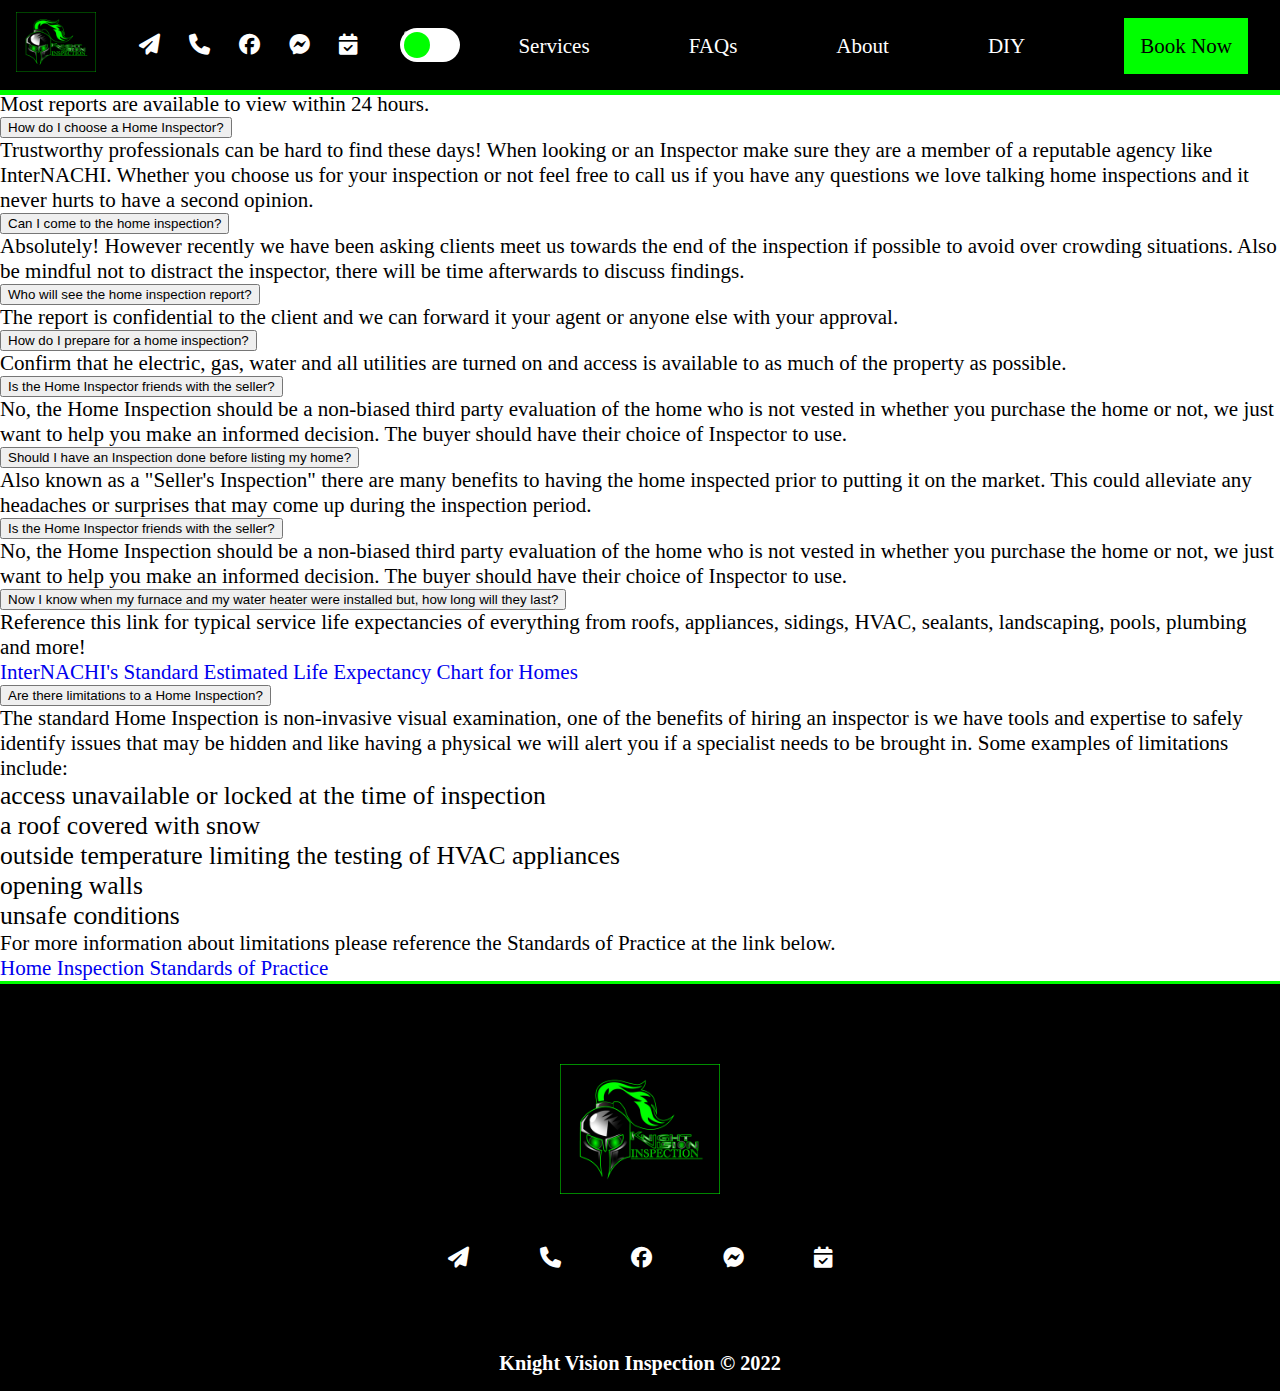
==== about.html @ d925e0f3 "words" ====
<!DOCTYPE html>
<html lang="en">
  <head>
      <meta charset="UTF-8">
      <meta http-equiv="X-UA-Compatible" content="IE=edge">
      <meta name="viewport" content="width=device-width, initial-scale=1.0">
      <title>Knight Vision Inspection</title>
      <meta property="og:image" content="https://jared-mattas-portfolio.s3.us-west-1.amazonaws.com/Main/fMAIN_logo_small.jpg" />
      <link rel="stylesheet" href="https://cdnjs.cloudflare.com/ajax/libs/font-awesome/6.1.2/css/all.min.css">
      <link rel="stylesheet" href="../css/index.css">
  </head>
  <body>

      <!-- NAV -->
      <app-nav></app-nav>
      <!-- HERO -->
      <app-hero></app-hero>
   

    <!-- FAQS -->
    <div class="page-body">
      <div class="faqs-section">
        <button class="accordion faqs-item">How long does a home inspection last?</button>
        <div class="panel">
          <p>The average basic home inspection takes around 3-4 hours on site to complete and we will be available to answer any of your questions during or afterwards.</p>
        </div>
        
        <button class="accordion faqs-item">When will the home inspection report be available?</button>
        <div class="panel">
          <p>Most reports are available to view within 24 hours.</p>
        </div>
        
        <button class="accordion faqs-item">How do I choose a Home Inspector?</button>
        <div class="panel">
          <p>Trustworthy professionals can be hard to find these days! When looking or an Inspector make sure they are a member of a reputable agency like InterNACHI. Whether you choose us for your inspection or not feel free to call us if you have any questions we love talking home inspections and it never hurts to have a second opinion.</p>
        </div> 

        <button class="accordion faqs-item">Can I come to the home inspection?</button>
        <div class="panel">
          <p>Absolutely! However recently we have been asking clients meet us towards the end of the inspection if possible to avoid over crowding situations. Also be mindful not to distract the inspector, there will be time afterwards to discuss findings. </p>
        </div> 

        <button class="accordion faqs-item">Who will see the home inspection report?</button>
        <div class="panel">
          <p>The report is confidential to the client and we can forward it your agent or anyone else with your approval. </p>
        </div> 

        <button class="accordion faqs-item">How do I prepare for a home inspection?</button>
        <div class="panel">
          <p>Confirm that he electric, gas, water and all utilities are turned on and access is available to as much of the property as possible.</p>
        </div> 

        <button class="accordion faqs-item">Is the Home Inspector friends with the seller?</button>
        <div class="panel">
          <p>No, the Home Inspection should be a non-biased third party evaluation of the home who is not vested in whether you purchase the home or not, we just want to help you make an informed decision. The buyer should have their choice of Inspector to use.</p>
        </div> 


        <button class="accordion faqs-item">Should I have an Inspection done before listing my home?</button>
        <div class="panel">
          <p>Also known as a "Seller's Inspection" there are many benefits to having the home inspected prior to putting it on the market. This could alleviate any headaches or surprises that may come up during the inspection period.</p>
        </div> 

        <button class="accordion faqs-item">Is the Home Inspector friends with the seller?</button>
        <div class="panel">
          <p>No, the Home Inspection should be a non-biased third party evaluation of the home who is not vested in whether you purchase the home or not, we just want to help you make an informed decision. The buyer should have their choice of Inspector to use.</p>
        </div> 

        <button class="accordion faqs-item">Now I know when my furnace and my water heater were installed but, how long will they last?</button>
        <div class="panel">
          <p>Reference this link for typical service life expectancies of everything from roofs, appliances, sidings, HVAC, sealants, landscaping, pools, plumbing and more!</p>
          <a href="https://www.nachi.org/life-expectancy.htm">InterNACHI's Standard Estimated Life Expectancy Chart for Homes</a>
        </div> 

        <button class="accordion faqs-item">Are there limitations to a Home Inspection?</button>
        <div class="panel">
          <p>The standard Home Inspection is non-invasive visual examination, one of the benefits of hiring an inspector is we have tools and expertise to safely identify issues that may be hidden and like having a physical we will alert you if a specialist needs to be brought in. Some examples of limitations include:
          <div>
            <ul class="limitations-list">
              <li class="limitation">access unavailable or locked at the time of inspection</li>
              <li class="limitation">a roof covered with snow</li>
              <li class="limitation">outside temperature limiting the testing of HVAC appliances</li>
              <li class="limitation">opening walls</li>
              <li class="limitation">unsafe conditions</li>
            </ul>
          </div>
          <p>For more information about limitations please reference the Standards of Practice at the link below.</p>
          <a href="https://www.nachi.org/sop.htm" class="btn">Home Inspection Standards of Practice</a>
        </div> 

      </div>
    </div>

    
   <!-- FOOTER -->
   <app-footer></app-footer>

  </body>


  <script src="https://ajax.googleapis.com/ajax/libs/jquery/3.5.1/jquery.min.js"></script>
  <script type="text/javascript" src="../js/nav.js"></script>
  <script type="text/javascript" src="../js/hero.js"></script>
  <script type="text/javascript" src="../js/footer.js"></script>
  <script src="./js/accordion.js"></script>
</html>
---- css/index.css ----
/*--------------------------------------------------------------
>>> INDEX
--------------------------------------------------------------*/

/* PRESETS */
@import "./presets/1reset.css";
@import "./presets/2text.css";
@import "./presets/3color.css";
@import "./presets/4navMenu.css";
@import "./presets/5footer.css";
@import "./presets/6themeSwitch.css";
@import "./presets/7backToTop.css";
@import "./presets/8hero.css";


/* MEDIA QUERY */
@import "./mediaQuery/min1400.css";
@import "./mediaQuery/1400.css"; 
@import "./mediaQuery/1200.css";
@import "./mediaQuery/992.css";
@import "./mediaQuery/768.css";
@import "./mediaQuery/576.css"; 

/*--------------------------------------------------------------
>>> INDEX - END
--------------------------------------------------------------*/
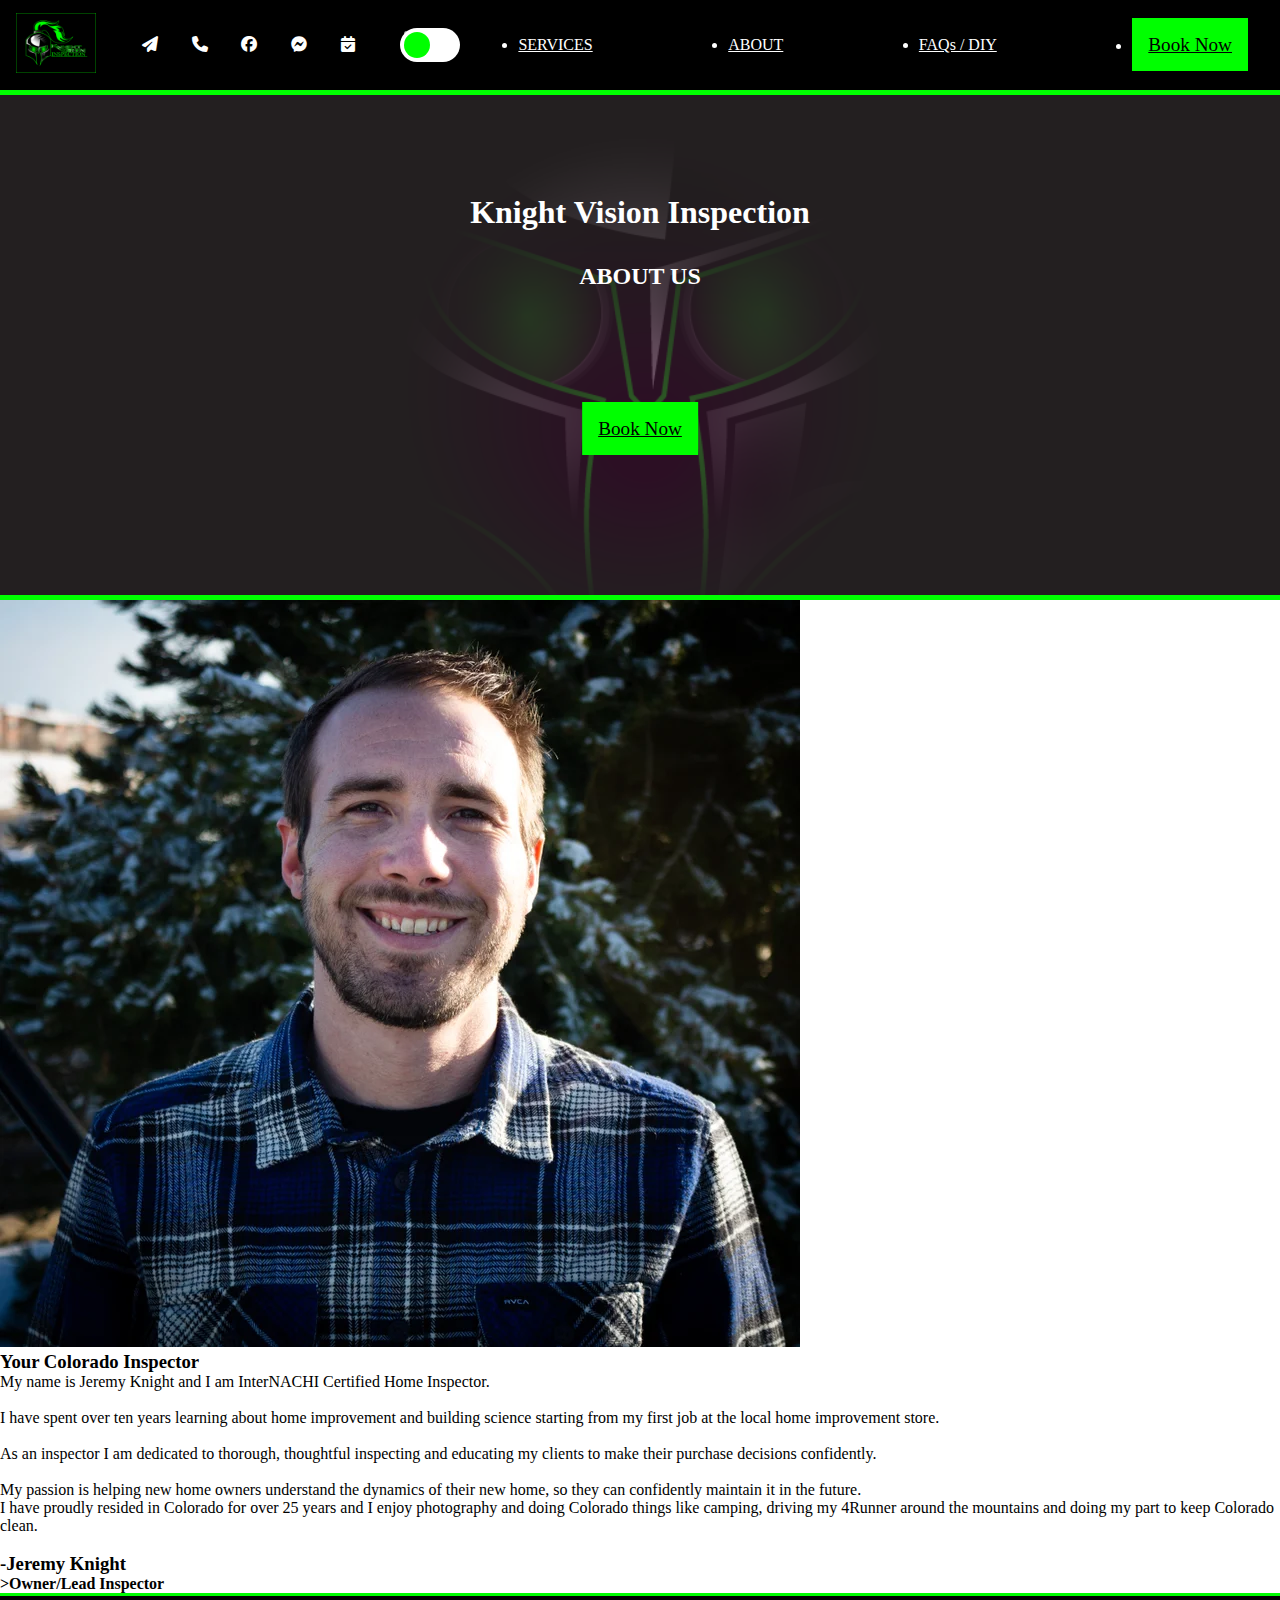
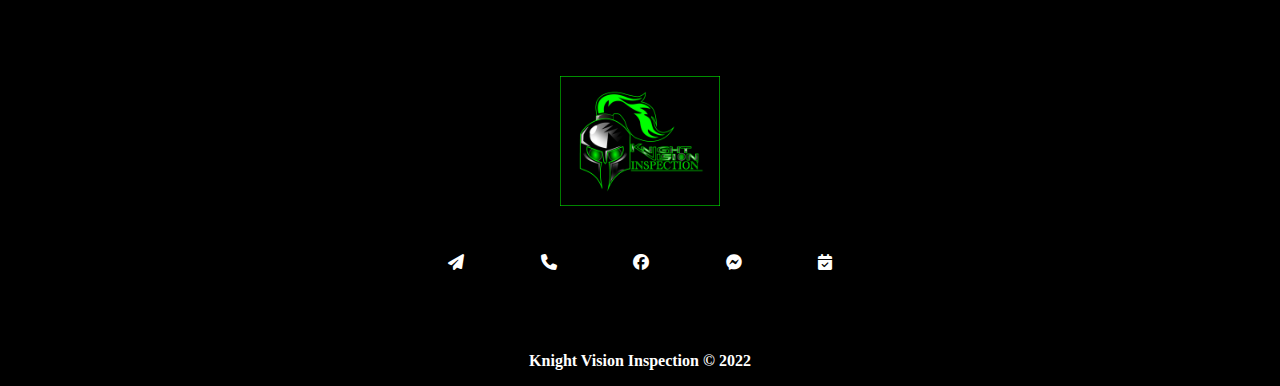
==== commit f38ff1c7: "work is being done" ====
--- a/about.html
+++ b/about.html
@@ -5,91 +5,54 @@
       <meta http-equiv="X-UA-Compatible" content="IE=edge">
       <meta name="viewport" content="width=device-width, initial-scale=1.0">
       <title>Knight Vision Inspection</title>
-      <meta property="og:image" content="https://jared-mattas-portfolio.s3.us-west-1.amazonaws.com/Main/fMAIN_logo_small.jpg" />
+      <link rel="shortcut icon" type="image/jpg" href="./assets/images/logobig.webp"/>
       <link rel="stylesheet" href="https://cdnjs.cloudflare.com/ajax/libs/font-awesome/6.1.2/css/all.min.css">
-      <link rel="stylesheet" href="../css/index.css">
+      <link rel="stylesheet" href="./css/index.css">
   </head>
   <body>
 
-      <!-- NAV -->
-      <app-nav></app-nav>
-      <!-- HERO -->
-      <app-hero></app-hero>
-   
+    <!-- NAV -->
+    <app-nav></app-nav>
+    <!-- HERO -->
+    <div class="hero-image">
+      <div class="hero-text">
+          <h1>Knight Vision Inspection</h1>
+          <h2>ABOUT US </h2>
+          <a href="https://square.site/book/L98NPR7TF8NX2/knight-vision-inspection" class="bk-btn">Book Now</a>
+      </div>
+    </div> 
+  
 
     <!-- FAQS -->
     <div class="page-body">
-      <div class="faqs-section">
-        <button class="accordion faqs-item">How long does a home inspection last?</button>
-        <div class="panel">
-          <p>The average basic home inspection takes around 3-4 hours on site to complete and we will be available to answer any of your questions during or afterwards.</p>
+      <div class="about-container container">
+        <div class="flex">
+          <div class="single-col col">
+
+            <div>
+              <div class="about-image">
+                <img src="./assets/images/profile.webp" alt="">
+              </div>
+              <h3 class="about-title">Your Colorado Inspector</h3>
+              <div class="about-text">
+                <p>
+                  My name is Jeremy Knight and I am InterNACHI Certified Home Inspector. 
+                  </br></br>I have spent over ten years learning about home improvement and building science starting from my first job at the local home improvement store. 
+                  </br></br>As an inspector I am dedicated to thorough, thoughtful inspecting and educating my clients to make their purchase decisions confidently. 
+                </br></br>My passion is helping new home owners understand the dynamics of their new home, so they can confidently maintain it in the future.
+                </p>
+                <p>I have proudly resided in Colorado for over 25 years and I enjoy photography and doing Colorado things like camping, driving my 4Runner around the mountains and doing my part to keep Colorado clean.</p>
+                </br>
+              </div>
+              <div class="about-info">
+                <h3>-Jeremy Knight</h3>
+                <strong>>Owner/Lead Inspector</strong>
+              </div>
+       
+            </div>
+          </div>
         </div>
-        
-        <button class="accordion faqs-item">When will the home inspection report be available?</button>
-        <div class="panel">
-          <p>Most reports are available to view within 24 hours.</p>
-        </div>
-        
-        <button class="accordion faqs-item">How do I choose a Home Inspector?</button>
-        <div class="panel">
-          <p>Trustworthy professionals can be hard to find these days! When looking or an Inspector make sure they are a member of a reputable agency like InterNACHI. Whether you choose us for your inspection or not feel free to call us if you have any questions we love talking home inspections and it never hurts to have a second opinion.</p>
-        </div> 
-
-        <button class="accordion faqs-item">Can I come to the home inspection?</button>
-        <div class="panel">
-          <p>Absolutely! However recently we have been asking clients meet us towards the end of the inspection if possible to avoid over crowding situations. Also be mindful not to distract the inspector, there will be time afterwards to discuss findings. </p>
-        </div> 
-
-        <button class="accordion faqs-item">Who will see the home inspection report?</button>
-        <div class="panel">
-          <p>The report is confidential to the client and we can forward it your agent or anyone else with your approval. </p>
-        </div> 
-
-        <button class="accordion faqs-item">How do I prepare for a home inspection?</button>
-        <div class="panel">
-          <p>Confirm that he electric, gas, water and all utilities are turned on and access is available to as much of the property as possible.</p>
-        </div> 
-
-        <button class="accordion faqs-item">Is the Home Inspector friends with the seller?</button>
-        <div class="panel">
-          <p>No, the Home Inspection should be a non-biased third party evaluation of the home who is not vested in whether you purchase the home or not, we just want to help you make an informed decision. The buyer should have their choice of Inspector to use.</p>
-        </div> 
-
-
-        <button class="accordion faqs-item">Should I have an Inspection done before listing my home?</button>
-        <div class="panel">
-          <p>Also known as a "Seller's Inspection" there are many benefits to having the home inspected prior to putting it on the market. This could alleviate any headaches or surprises that may come up during the inspection period.</p>
-        </div> 
-
-        <button class="accordion faqs-item">Is the Home Inspector friends with the seller?</button>
-        <div class="panel">
-          <p>No, the Home Inspection should be a non-biased third party evaluation of the home who is not vested in whether you purchase the home or not, we just want to help you make an informed decision. The buyer should have their choice of Inspector to use.</p>
-        </div> 
-
-        <button class="accordion faqs-item">Now I know when my furnace and my water heater were installed but, how long will they last?</button>
-        <div class="panel">
-          <p>Reference this link for typical service life expectancies of everything from roofs, appliances, sidings, HVAC, sealants, landscaping, pools, plumbing and more!</p>
-          <a href="https://www.nachi.org/life-expectancy.htm">InterNACHI's Standard Estimated Life Expectancy Chart for Homes</a>
-        </div> 
-
-        <button class="accordion faqs-item">Are there limitations to a Home Inspection?</button>
-        <div class="panel">
-          <p>The standard Home Inspection is non-invasive visual examination, one of the benefits of hiring an inspector is we have tools and expertise to safely identify issues that may be hidden and like having a physical we will alert you if a specialist needs to be brought in. Some examples of limitations include:
-          <div>
-            <ul class="limitations-list">
-              <li class="limitation">access unavailable or locked at the time of inspection</li>
-              <li class="limitation">a roof covered with snow</li>
-              <li class="limitation">outside temperature limiting the testing of HVAC appliances</li>
-              <li class="limitation">opening walls</li>
-              <li class="limitation">unsafe conditions</li>
-            </ul>
-          </div>
-          <p>For more information about limitations please reference the Standards of Practice at the link below.</p>
-          <a href="https://www.nachi.org/sop.htm" class="btn">Home Inspection Standards of Practice</a>
-        </div> 
-
       </div>
-    </div>
 
     
    <!-- FOOTER -->
@@ -97,10 +60,8 @@
 
   </body>
 
+  <script src="https://ajax.googleapis.com/ajax/libs/jquery/3.5.1/jquery.min.js"></script>
+  <script type="text/javascript" src="./js/nav.js"></script>
+  <script type="text/javascript" src="./js/footer.js"></script>
 
-  <script src="https://ajax.googleapis.com/ajax/libs/jquery/3.5.1/jquery.min.js"></script>
-  <script type="text/javascript" src="../js/nav.js"></script>
-  <script type="text/javascript" src="../js/hero.js"></script>
-  <script type="text/javascript" src="../js/footer.js"></script>
-  <script src="./js/accordion.js"></script>
 </html>--- a/css/index.css
+++ b/css/index.css
@@ -4,22 +4,21 @@
 
 /* PRESETS */
 @import "./presets/1reset.css";
-@import "./presets/2text.css";
-@import "./presets/3color.css";
-@import "./presets/4navMenu.css";
-@import "./presets/5footer.css";
-@import "./presets/6themeSwitch.css";
-@import "./presets/7backToTop.css";
-@import "./presets/8hero.css";
+@import "./presets/2color.css";
+@import "./presets/3navMenu.css";
+@import "./presets/4footer.css";
+@import "./presets/5themeSwitch.css";
+@import "./presets/6backToTop.css";
+@import "./presets/7hero.css";
 
 
 /* MEDIA QUERY */
-@import "./mediaQuery/min1400.css";
-@import "./mediaQuery/1400.css"; 
-@import "./mediaQuery/1200.css";
-@import "./mediaQuery/992.css";
-@import "./mediaQuery/768.css";
-@import "./mediaQuery/576.css"; 
+@import "./mediaquery/576.css"; 
+@import "./mediaquery/768.css";
+@import "./mediaquery/992.css";
+@import "./mediaquery/1200.css";
+@import "./mediaquery/1400.css"; 
+@import "./mediaquery/min1400.css";
 
 /*--------------------------------------------------------------
 >>> INDEX - END
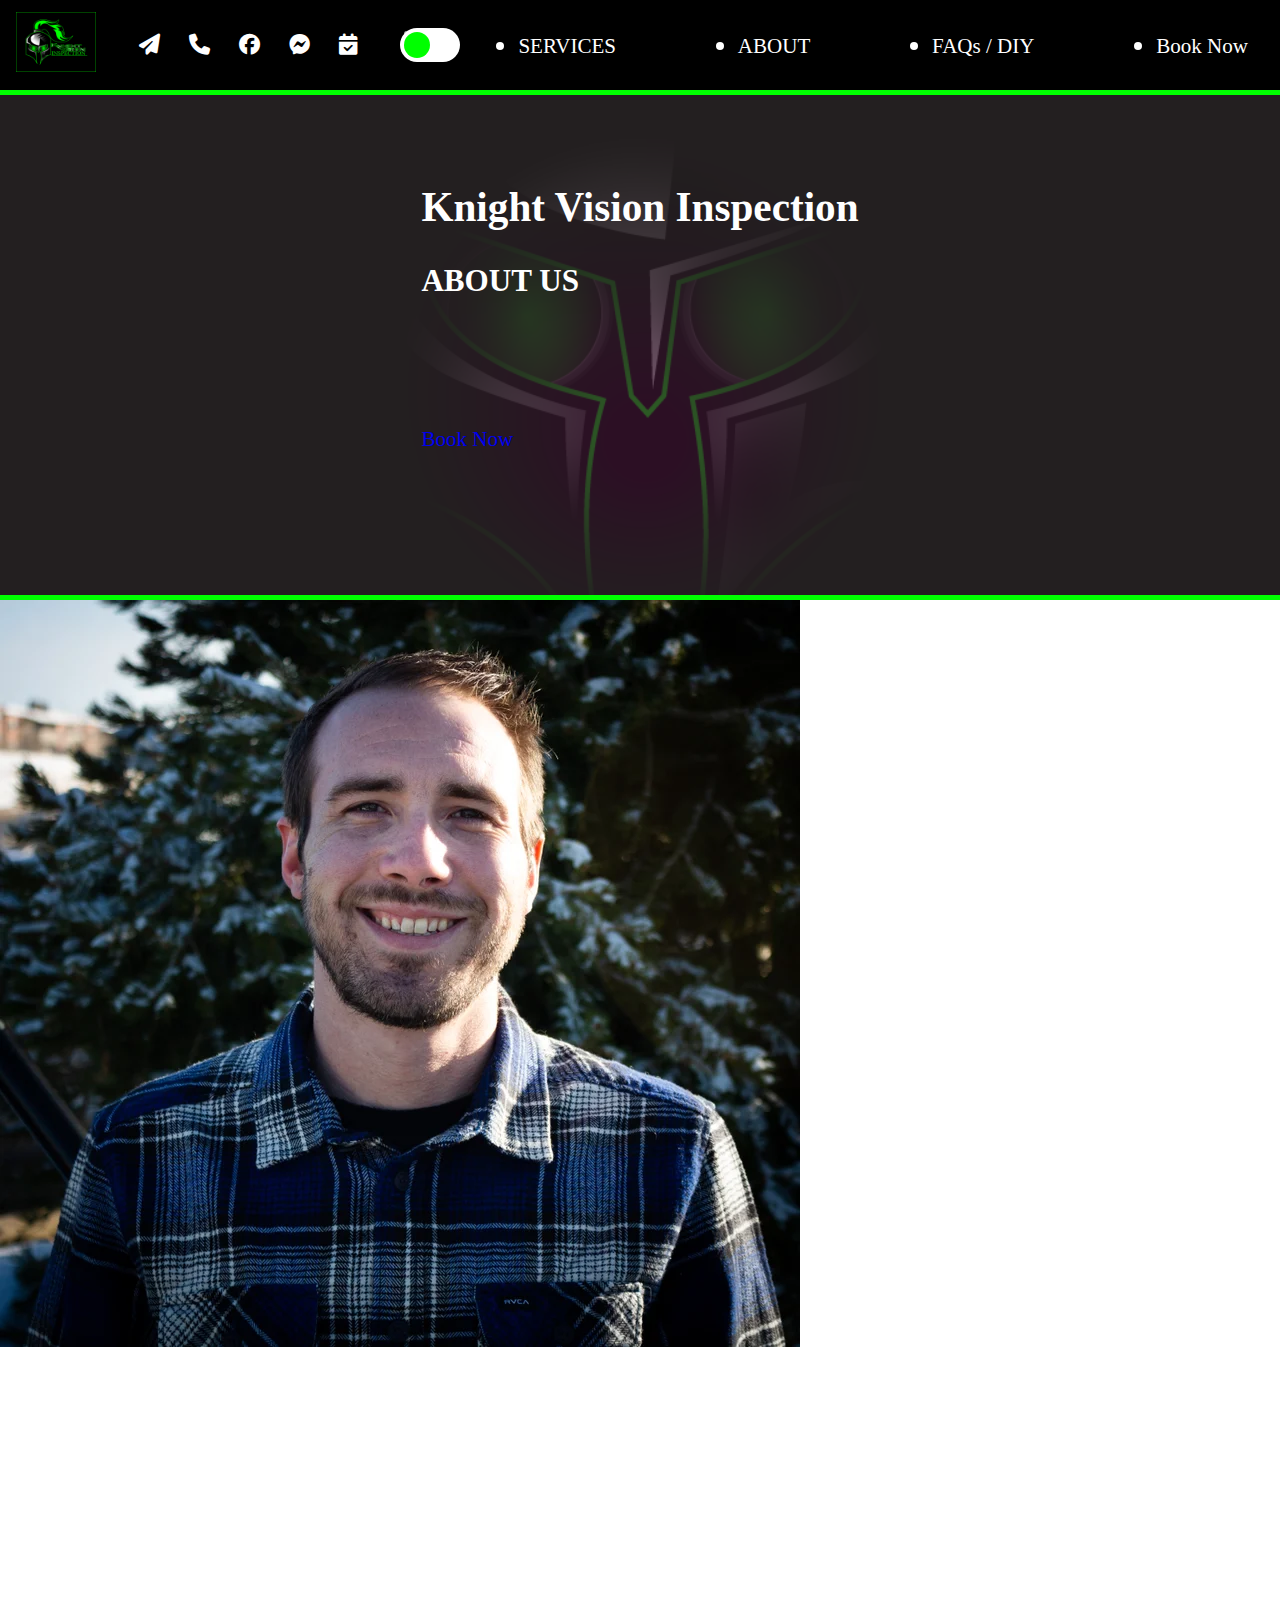
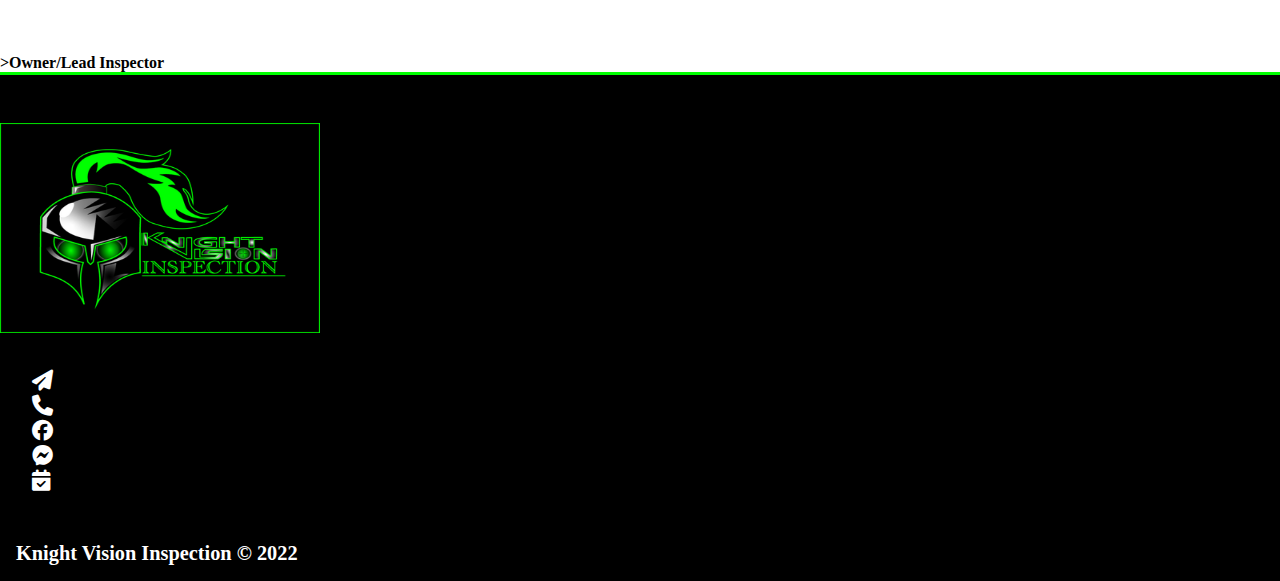
==== commit 7fac528f: "help" ====
--- a/about.html
+++ b/about.html
@@ -15,7 +15,7 @@
     <app-nav></app-nav>
     <!-- HERO -->
     <div class="hero-image">
-      <div class="hero-text">
+      <div class="hero-text ta">
           <h1>Knight Vision Inspection</h1>
           <h2>ABOUT US </h2>
           <a href="https://square.site/book/L98NPR7TF8NX2/knight-vision-inspection" class="bk-btn">Book Now</a>
@@ -25,7 +25,8 @@
 
     <!-- FAQS -->
     <div class="page-body">
-      <div class="about-container container">
+
+      <div id="about" class="container">
         <div class="flex">
           <div class="single-col col">
 
@@ -33,7 +34,7 @@
               <div class="about-image">
                 <img src="./assets/images/profile.webp" alt="">
               </div>
-              <h3 class="about-title">Your Colorado Inspector</h3>
+              <h3 class="title">Your Colorado Inspector</h3>
               <div class="about-text">
                 <p>
                   My name is Jeremy Knight and I am InterNACHI Certified Home Inspector. 
@@ -44,7 +45,8 @@
                 <p>I have proudly resided in Colorado for over 25 years and I enjoy photography and doing Colorado things like camping, driving my 4Runner around the mountains and doing my part to keep Colorado clean.</p>
                 </br>
               </div>
-              <div class="about-info">
+
+              <div class="about-info ta">
                 <h3>-Jeremy Knight</h3>
                 <strong>>Owner/Lead Inspector</strong>
               </div>
@@ -52,9 +54,8 @@
             </div>
           </div>
         </div>
+
       </div>
-
-    
    <!-- FOOTER -->
    <app-footer></app-footer>
 
--- a/css/index.css
+++ b/css/index.css
@@ -2,23 +2,11 @@
 >>> INDEX
 --------------------------------------------------------------*/
 
-/* PRESETS */
 @import "./presets/1reset.css";
-@import "./presets/2color.css";
-@import "./presets/3navMenu.css";
+@import "./presets/2style.css";
+@import "./presets/3header.css";
 @import "./presets/4footer.css";
-@import "./presets/5themeSwitch.css";
-@import "./presets/6backToTop.css";
-@import "./presets/7hero.css";
-
-
-/* MEDIA QUERY */
-@import "./mediaquery/576.css"; 
-@import "./mediaquery/768.css";
-@import "./mediaquery/992.css";
-@import "./mediaquery/1200.css";
-@import "./mediaquery/1400.css"; 
-@import "./mediaquery/min1400.css";
+@import "./presets/5main.css";
 
 /*--------------------------------------------------------------
 >>> INDEX - END
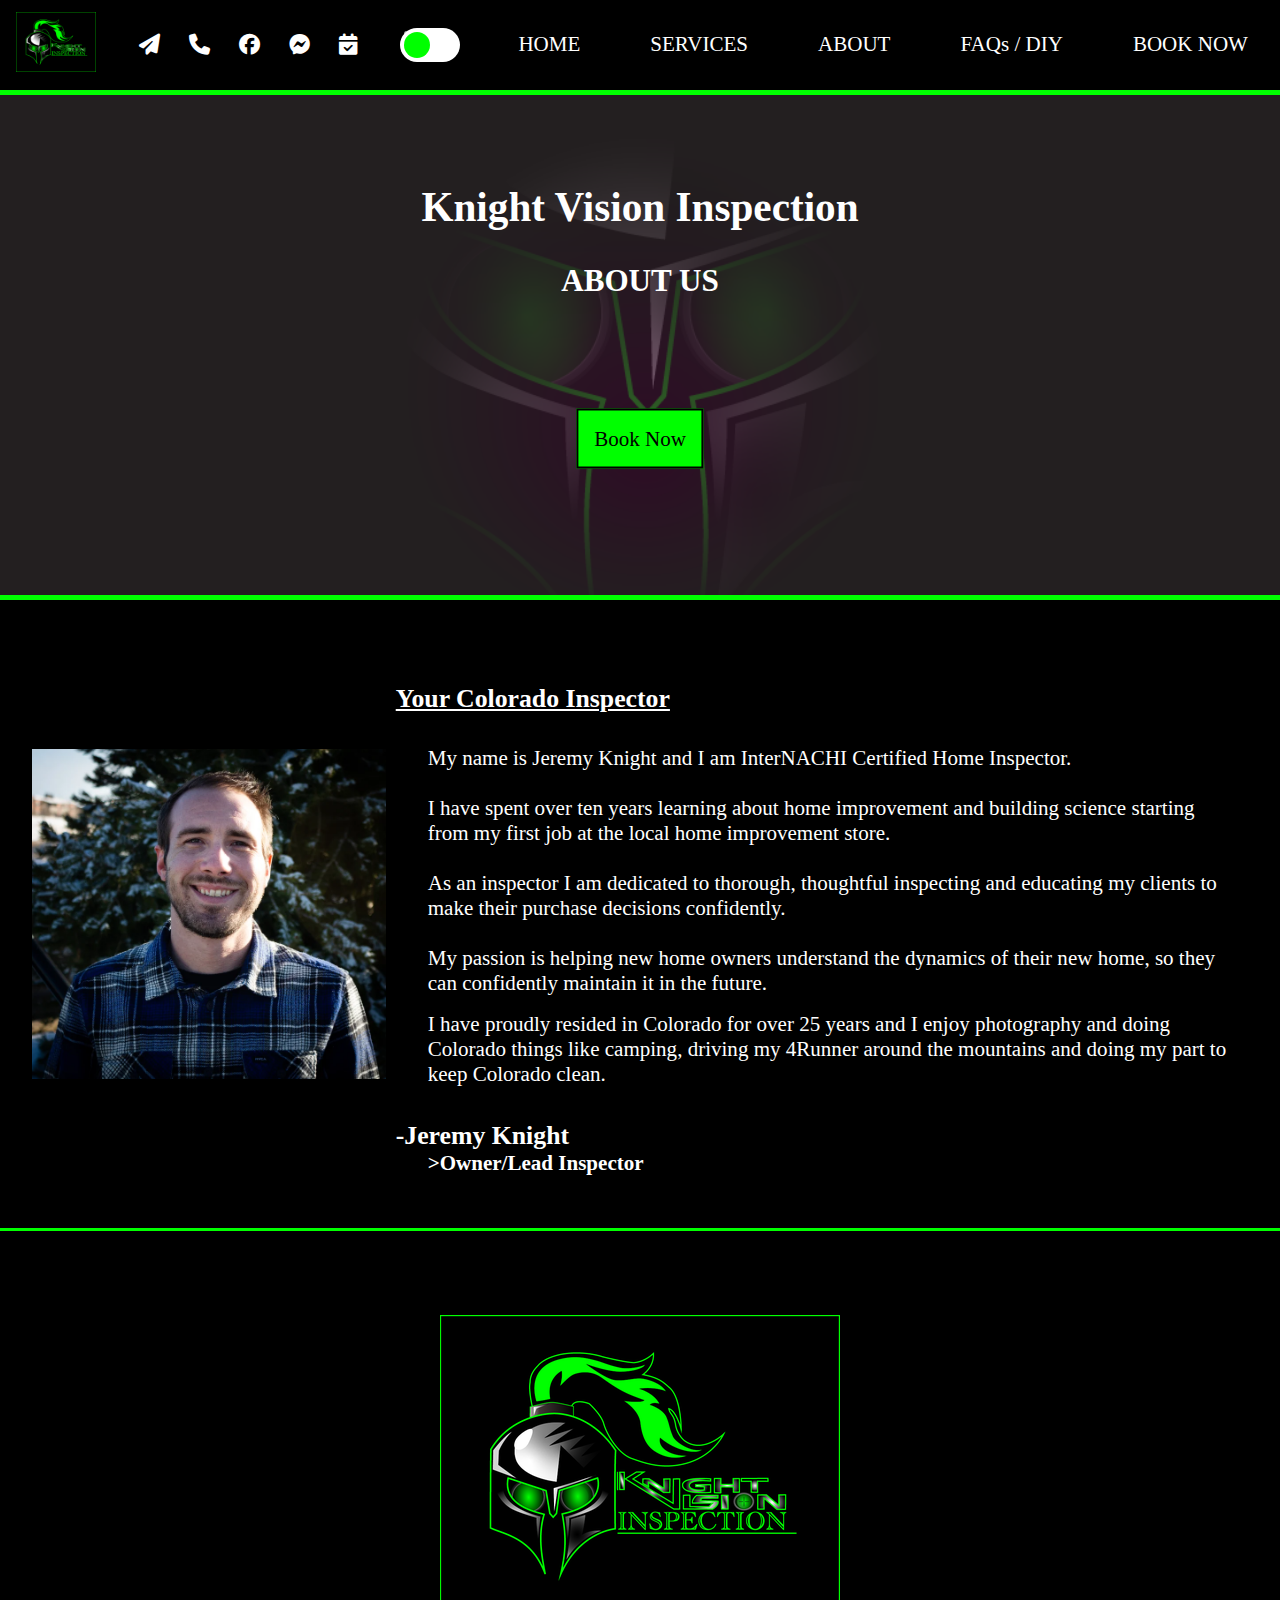
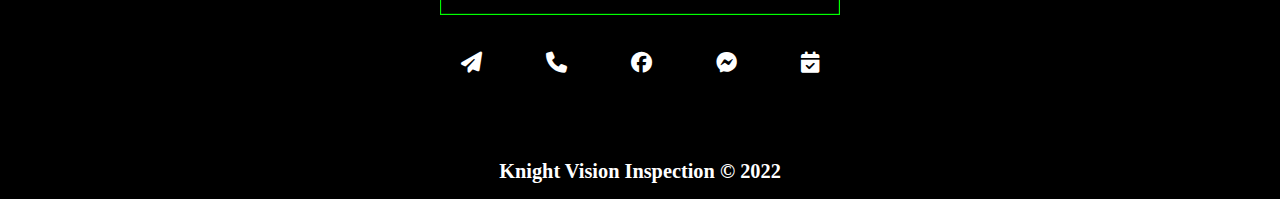
==== commit 7b1f1fe4: "inside" ====
--- a/about.html
+++ b/about.html
@@ -27,15 +27,16 @@
     <div class="page-body">
 
       <div id="about" class="container">
-        <div class="flex">
-          <div class="single-col col">
+        <!-- <div class="siderbar"> -->
+          <div class="sidebar">
 
-            <div>
-              <div class="about-image">
+            
+              <div class="about-image center">
                 <img src="./assets/images/profile.webp" alt="">
               </div>
-              <h3 class="title">Your Colorado Inspector</h3>
+
               <div class="about-text">
+                <h3 class="title">Your Colorado Inspector</h3>
                 <p>
                   My name is Jeremy Knight and I am InterNACHI Certified Home Inspector. 
                   </br></br>I have spent over ten years learning about home improvement and building science starting from my first job at the local home improvement store. 
@@ -44,15 +45,16 @@
                 </p>
                 <p>I have proudly resided in Colorado for over 25 years and I enjoy photography and doing Colorado things like camping, driving my 4Runner around the mountains and doing my part to keep Colorado clean.</p>
                 </br>
+                <div class="about-info">
+                  <h3>-Jeremy Knight</h3>
+                  <p><strong>>Owner/Lead Inspector</strong></p>
+                </div>
               </div>
 
-              <div class="about-info ta">
-                <h3>-Jeremy Knight</h3>
-                <strong>>Owner/Lead Inspector</strong>
-              </div>
+            
        
             </div>
-          </div>
+          <!-- </div> -->
         </div>
 
       </div>
--- a/css/index.css
+++ b/css/index.css
@@ -4,7 +4,7 @@
 
 @import "./presets/1reset.css";
 @import "./presets/2style.css";
-@import "./presets/3header.css";
+@import "./presets/3nav.css";
 @import "./presets/4footer.css";
 @import "./presets/5main.css";
 
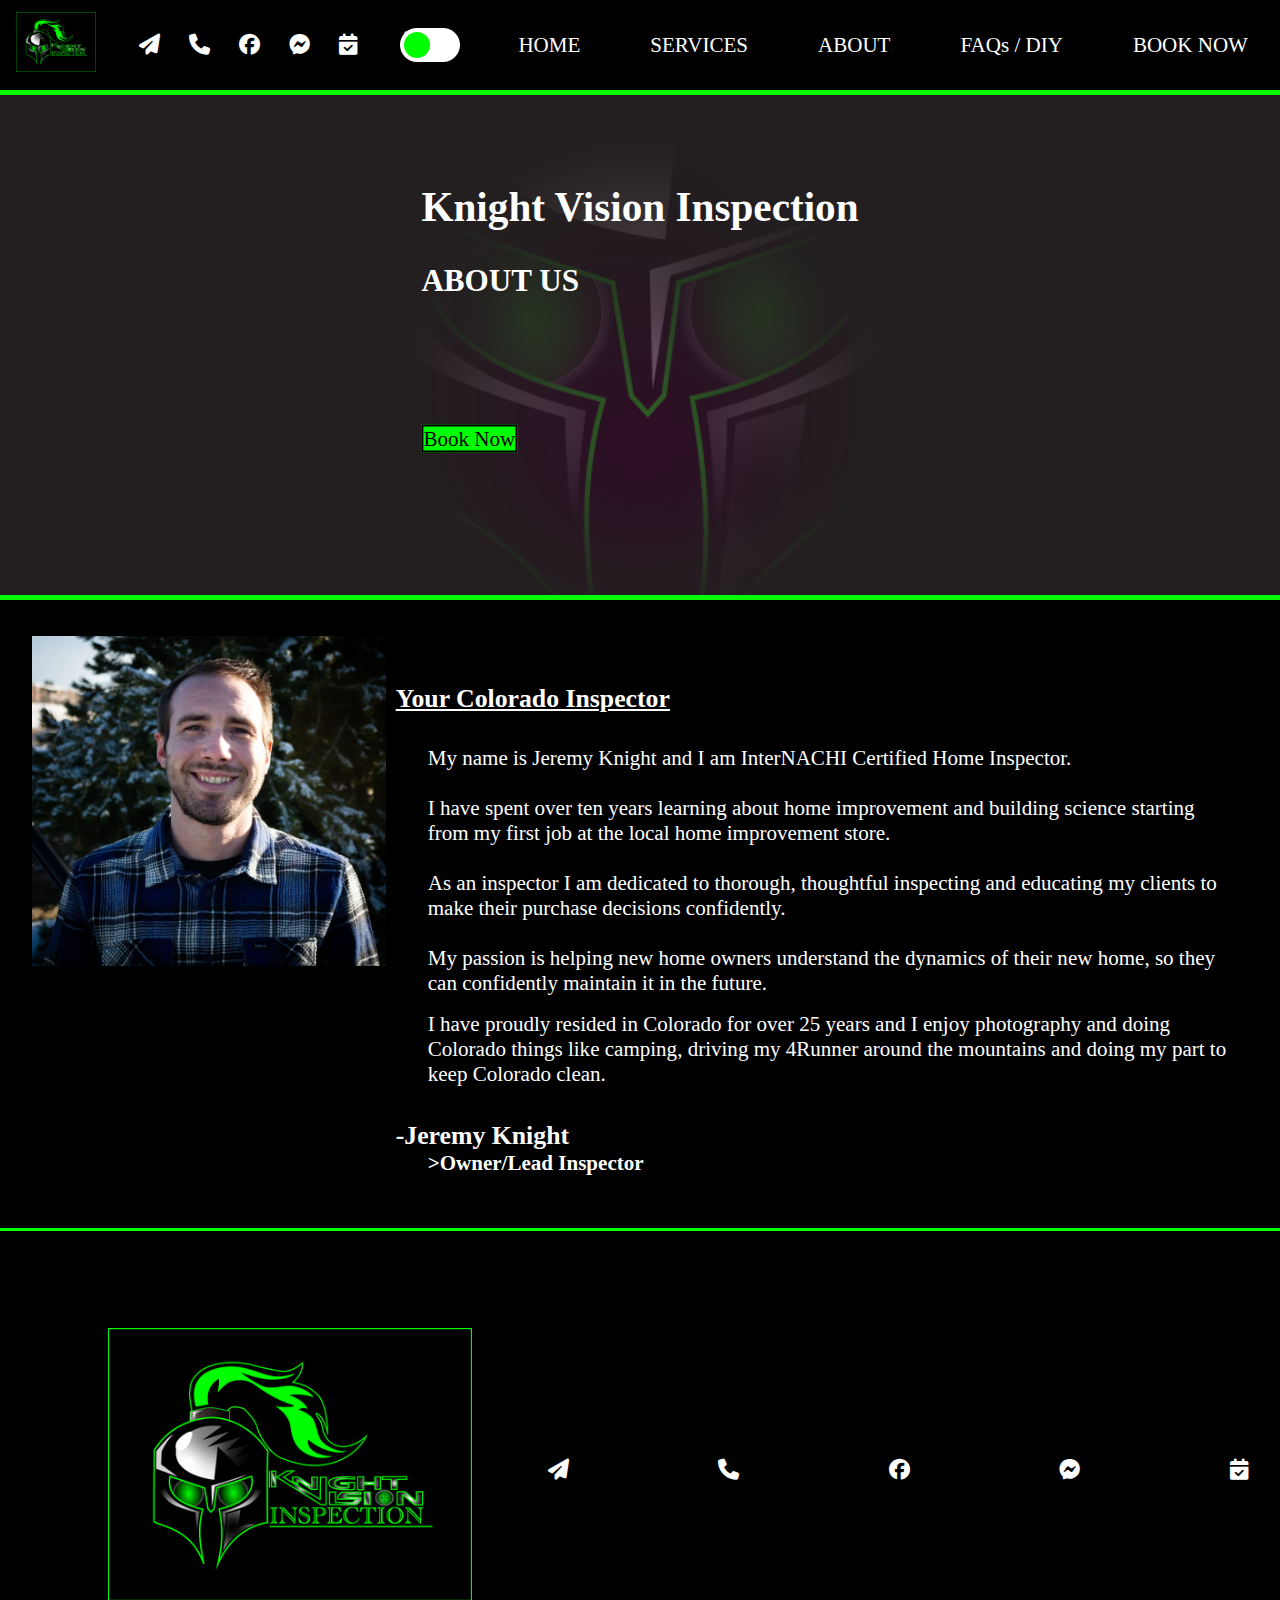
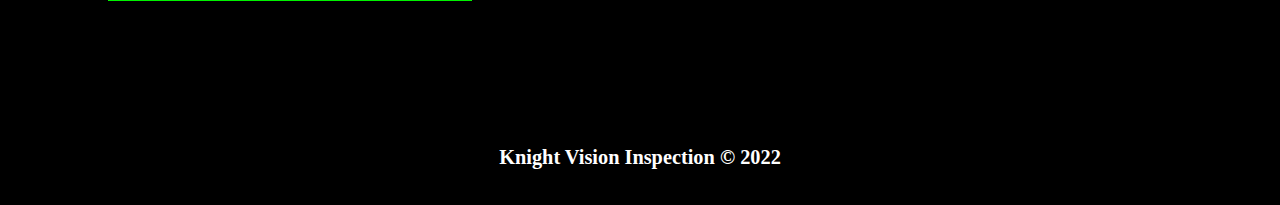
==== commit 9dd45888: "update host" ====
--- a/about.html
+++ b/about.html
@@ -27,7 +27,6 @@
     <div class="page-body">
 
       <div id="about" class="container">
-        <!-- <div class="siderbar"> -->
           <div class="sidebar">
 
             
@@ -50,14 +49,12 @@
                   <p><strong>>Owner/Lead Inspector</strong></p>
                 </div>
               </div>
-
-            
        
             </div>
-          <!-- </div> -->
         </div>
 
       </div>
+      
    <!-- FOOTER -->
    <app-footer></app-footer>
 
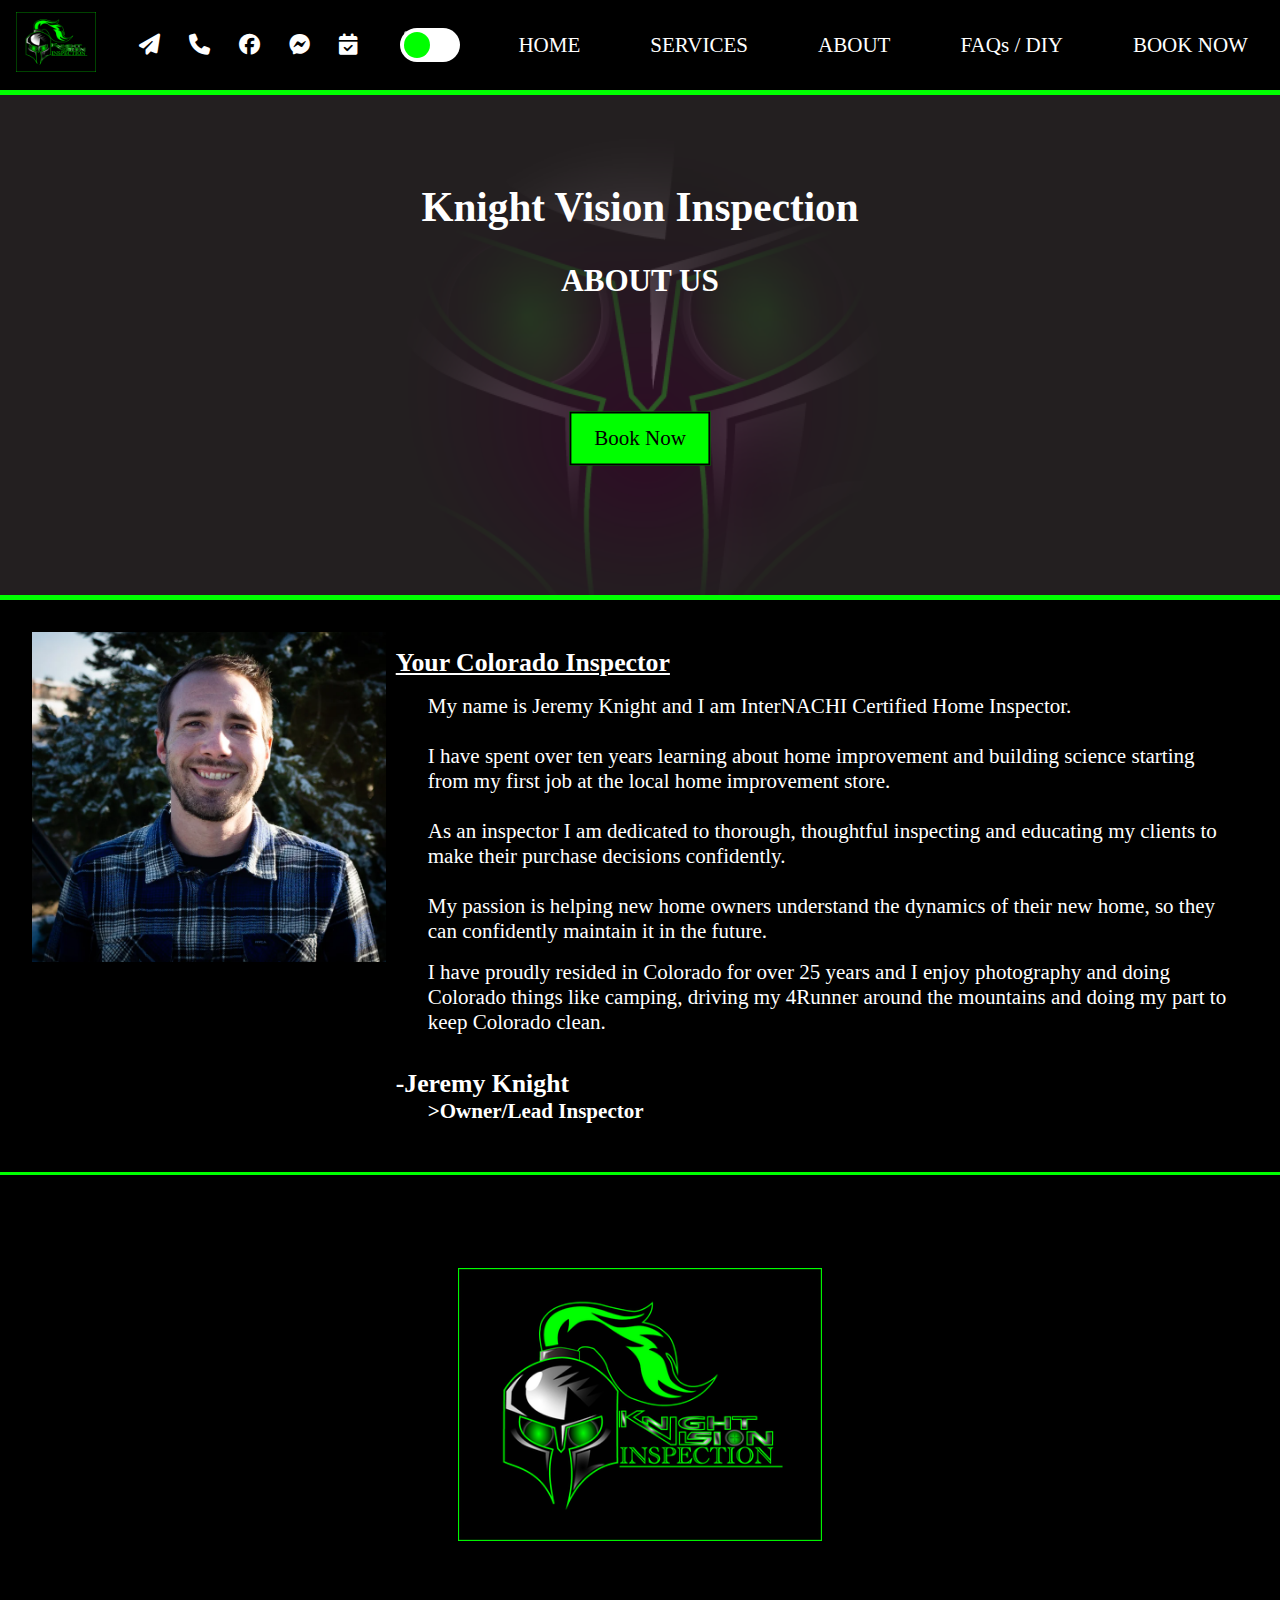
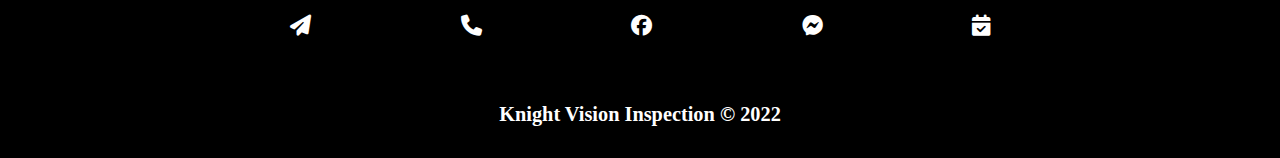
==== commit b7f7cd43: "clear" ====
--- a/about.html
+++ b/about.html
@@ -15,10 +15,10 @@
     <app-nav></app-nav>
     <!-- HERO -->
     <div class="hero-image">
-      <div class="hero-text ta">
+      <div class="hero-text tac">
           <h1>Knight Vision Inspection</h1>
           <h2>ABOUT US </h2>
-          <a href="https://square.site/book/L98NPR7TF8NX2/knight-vision-inspection" class="bk-btn">Book Now</a>
+          <a href="https://square.site/book/L98NPR7TF8NX2/knight-vision-inspection" class="bk-btn btn">Book Now</a>
       </div>
     </div> 
   
